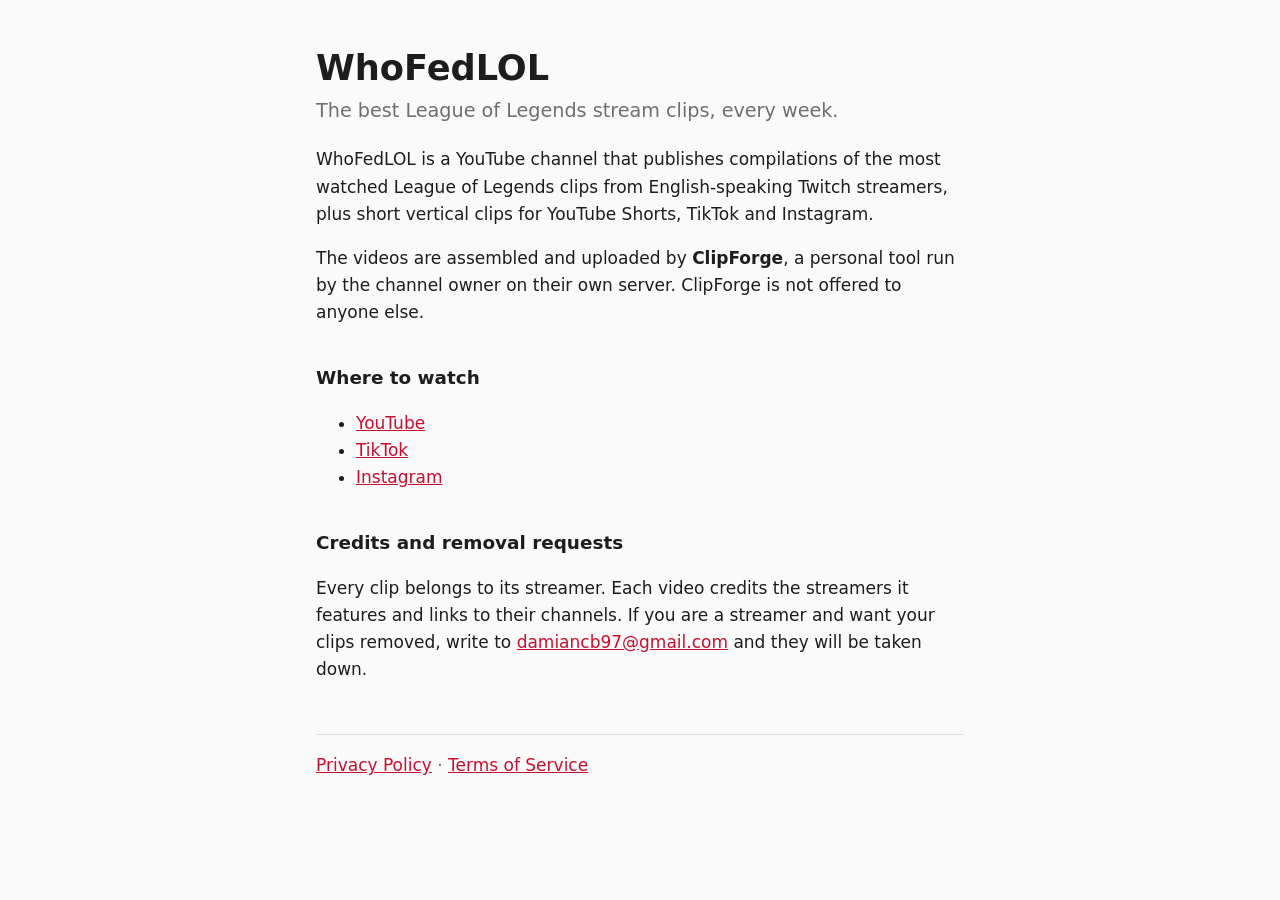
==== index.html @ 97608dfa "Página principal, política de privacidad y condiciones de WhoFedLOL Las pide Google para pasar a pro" ====
<!doctype html>
<html lang="en">
<head>
<meta charset="utf-8">
<meta name="viewport" content="width=device-width, initial-scale=1">
<title>WhoFedLOL</title>
<meta name="description" content="WhoFedLOL: the best League of Legends stream clips, every week.">
<link rel="stylesheet" href="style.css">
</head>
<body>
<main>
  <h1>WhoFedLOL</h1>
  <p class="lead">The best League of Legends stream clips, every week.</p>

  <p>WhoFedLOL is a YouTube channel that publishes compilations of the most watched League of
  Legends clips from English-speaking Twitch streamers, plus short vertical clips for YouTube
  Shorts, TikTok and Instagram.</p>

  <p>The videos are assembled and uploaded by <strong>ClipForge</strong>, a personal tool run by
  the channel owner on their own server. ClipForge is not offered to anyone else.</p>

  <h2>Where to watch</h2>
  <ul>
    <li><a href="https://www.youtube.com/channel/UCjzPVuAKUlpjp1li_CSAeww">YouTube</a></li>
    <li><a href="https://www.tiktok.com/@whofedlol">TikTok</a></li>
    <li><a href="https://www.instagram.com/whofedlol/">Instagram</a></li>
  </ul>

  <h2>Credits and removal requests</h2>
  <p>Every clip belongs to its streamer. Each video credits the streamers it features and links
  to their channels. If you are a streamer and want your clips removed, write to
  <a href="mailto:damiancb97@gmail.com">damiancb97@gmail.com</a> and they will be taken down.</p>

  <footer>
    <a href="privacy.html">Privacy Policy</a> · <a href="terms.html">Terms of Service</a>
  </footer>
</main>
</body>
</html>
---- style.css ----
:root {
  --bg: #fafafa;
  --fg: #1d1d1f;
  --muted: #6e6e73;
  --accent: #c8102e;
  --rule: #e2e2e5;
  color-scheme: light dark;
}
@media (prefers-color-scheme: dark) {
  :root {
    --bg: #121214;
    --fg: #ececf0;
    --muted: #9a9aa2;
    --accent: #ff5a6e;
    --rule: #2c2c31;
  }
}
* { box-sizing: border-box; }
body {
  margin: 0;
  background: var(--bg);
  color: var(--fg);
  font: 17px/1.6 system-ui, -apple-system, "Segoe UI", Roboto, sans-serif;
}
main { max-width: 680px; margin: 0 auto; padding: 48px 16px 64px; }
h1 { font-size: 2.2rem; line-height: 1.15; margin: 0 0 8px; }
h2 { font-size: 1.15rem; margin: 2em 0 0.4em; }
.lead { font-size: 1.2rem; color: var(--muted); margin-top: 0; }
.meta { color: var(--muted); font-size: 0.9rem; margin-top: 0; }
a { color: var(--accent); }
code { font-size: 0.9em; background: var(--rule); padding: 1px 5px; border-radius: 4px; }
footer { margin-top: 3em; padding-top: 1em; border-top: 1px solid var(--rule); color: var(--muted); }
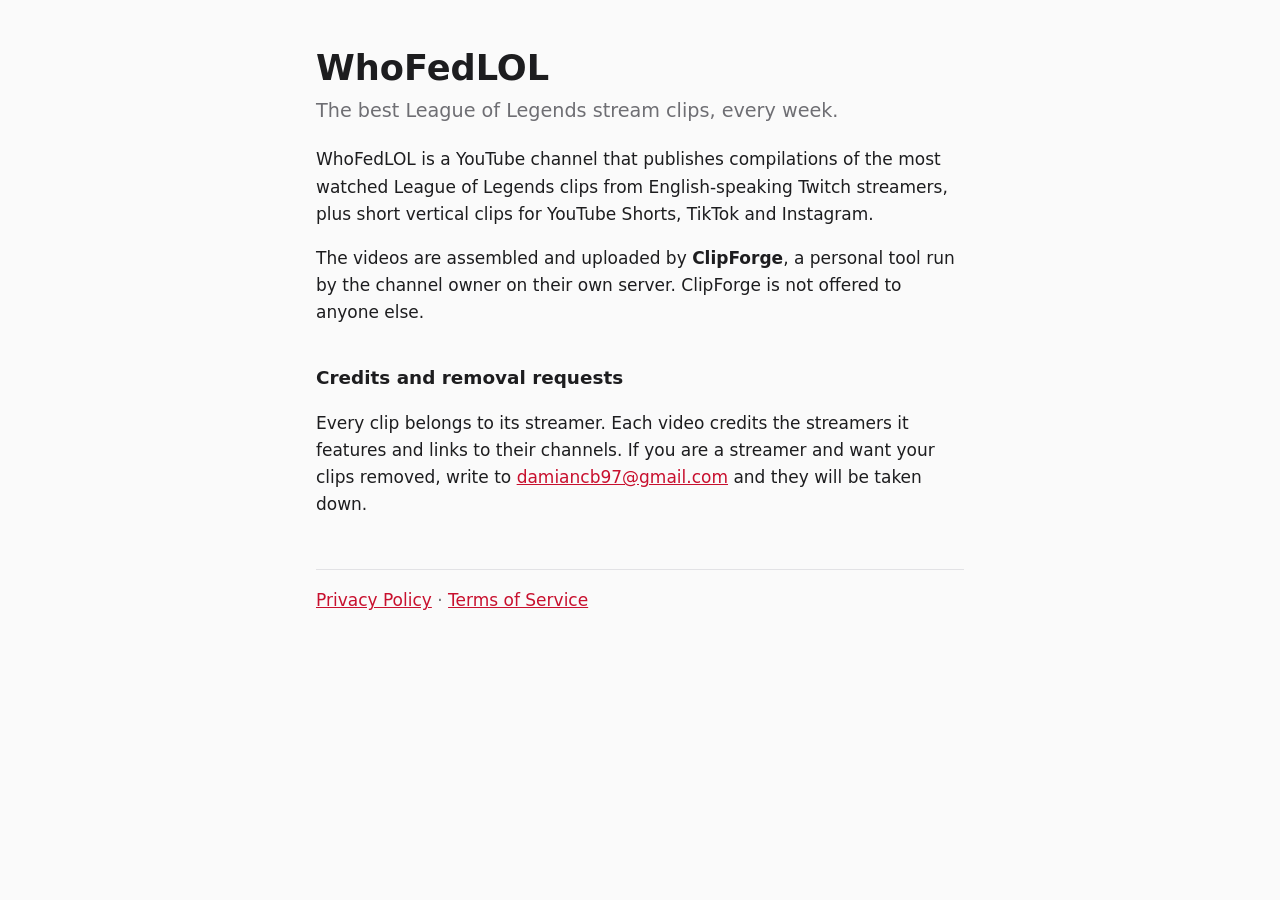
==== commit cf3ec40f: "Página principal: sin los enlaces a las redes Co-Authored-By: Claude Opus 5.5 <noreply@anthropic.com" ====
--- a/index.html
+++ b/index.html
@@ -19,13 +19,6 @@
   <p>The videos are assembled and uploaded by <strong>ClipForge</strong>, a personal tool run by
   the channel owner on their own server. ClipForge is not offered to anyone else.</p>
 
-  <h2>Where to watch</h2>
-  <ul>
-    <li><a href="https://www.youtube.com/channel/UCjzPVuAKUlpjp1li_CSAeww">YouTube</a></li>
-    <li><a href="https://www.tiktok.com/@whofedlol">TikTok</a></li>
-    <li><a href="https://www.instagram.com/whofedlol/">Instagram</a></li>
-  </ul>
-
   <h2>Credits and removal requests</h2>
   <p>Every clip belongs to its streamer. Each video credits the streamers it features and links
   to their channels. If you are a streamer and want your clips removed, write to
